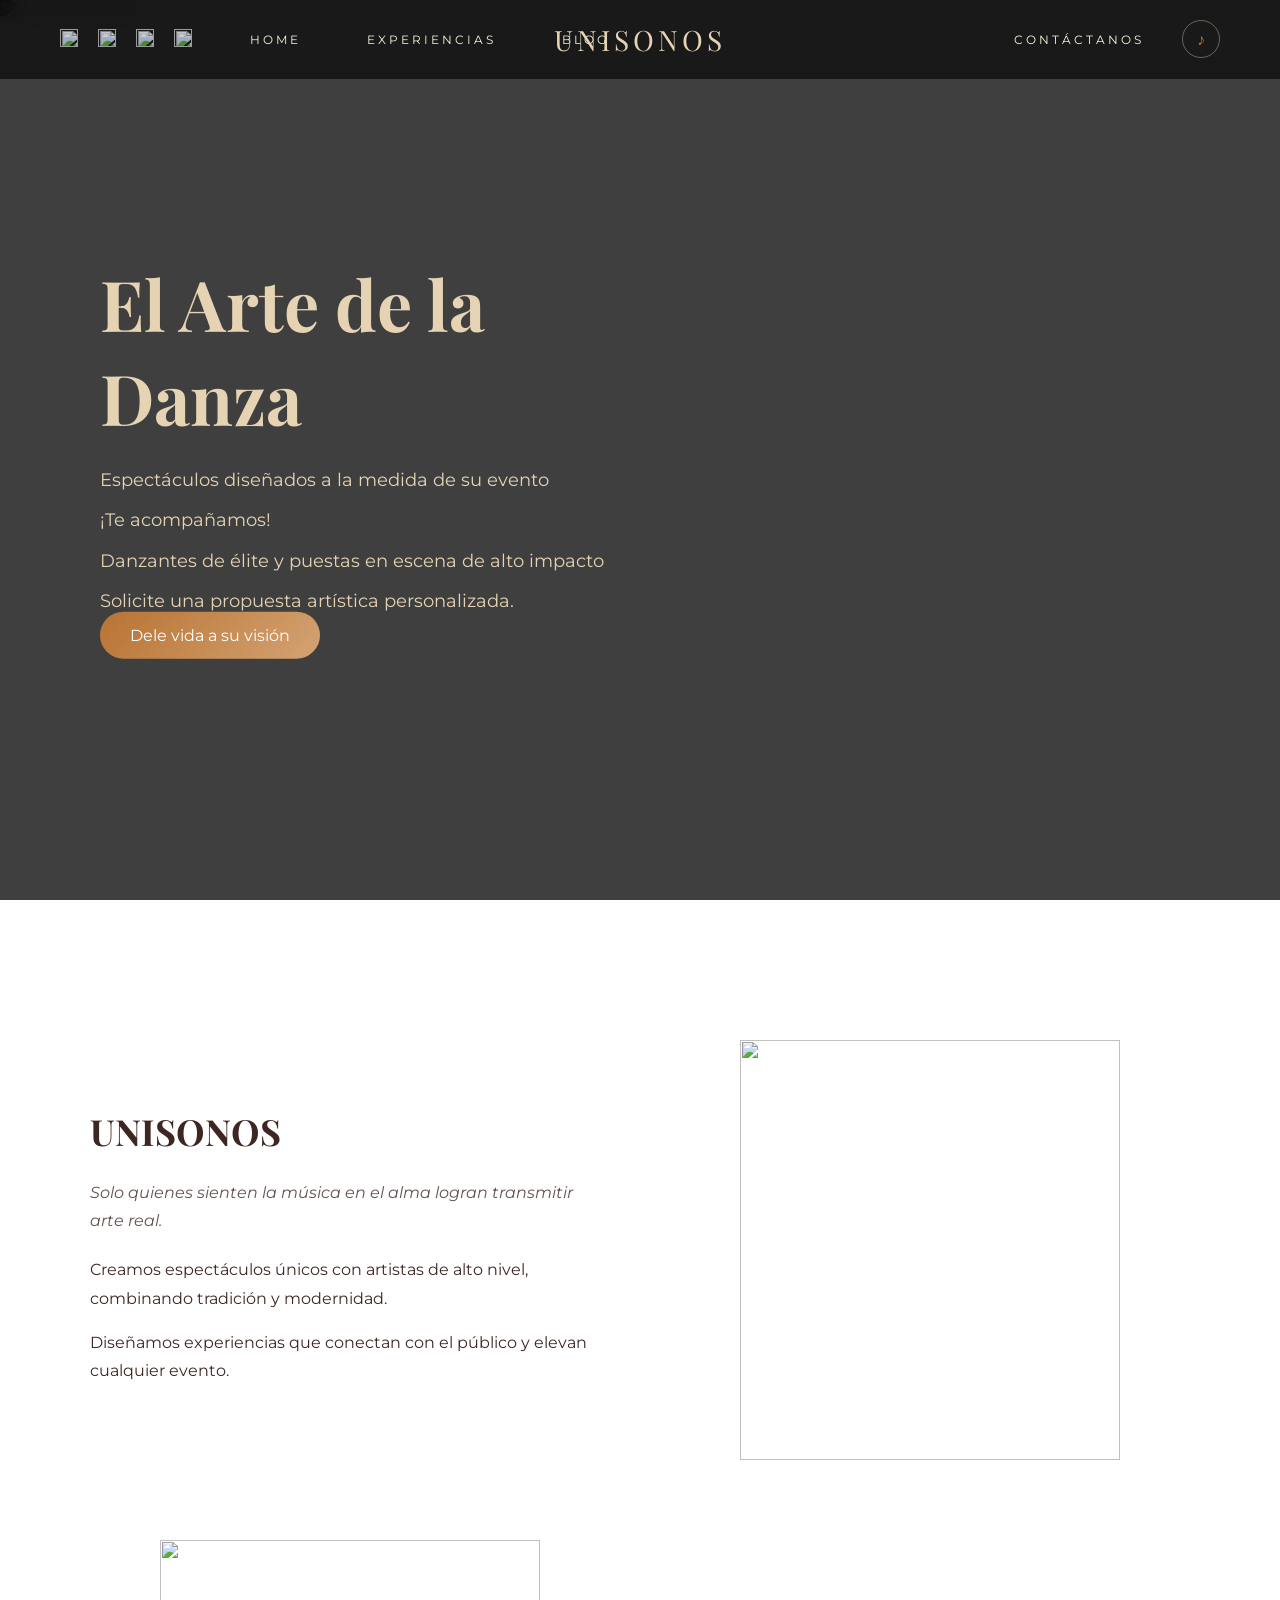
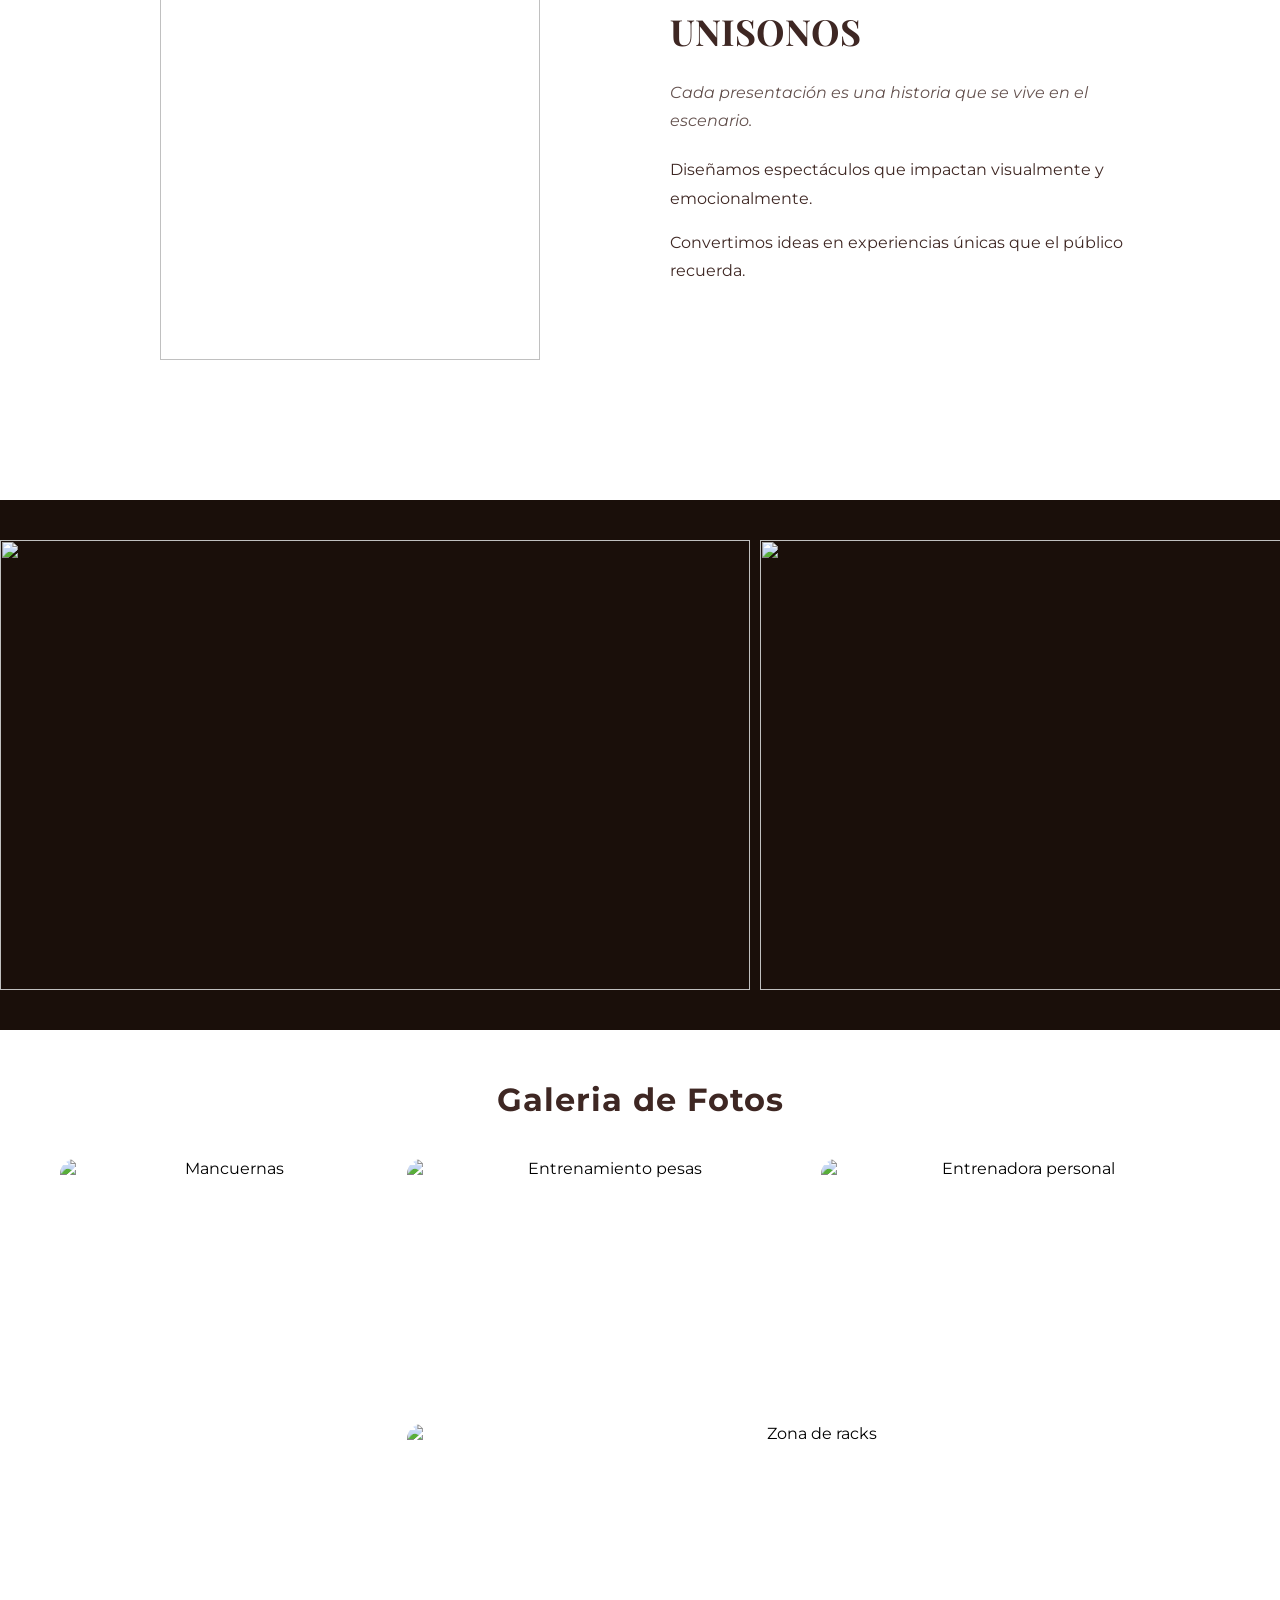
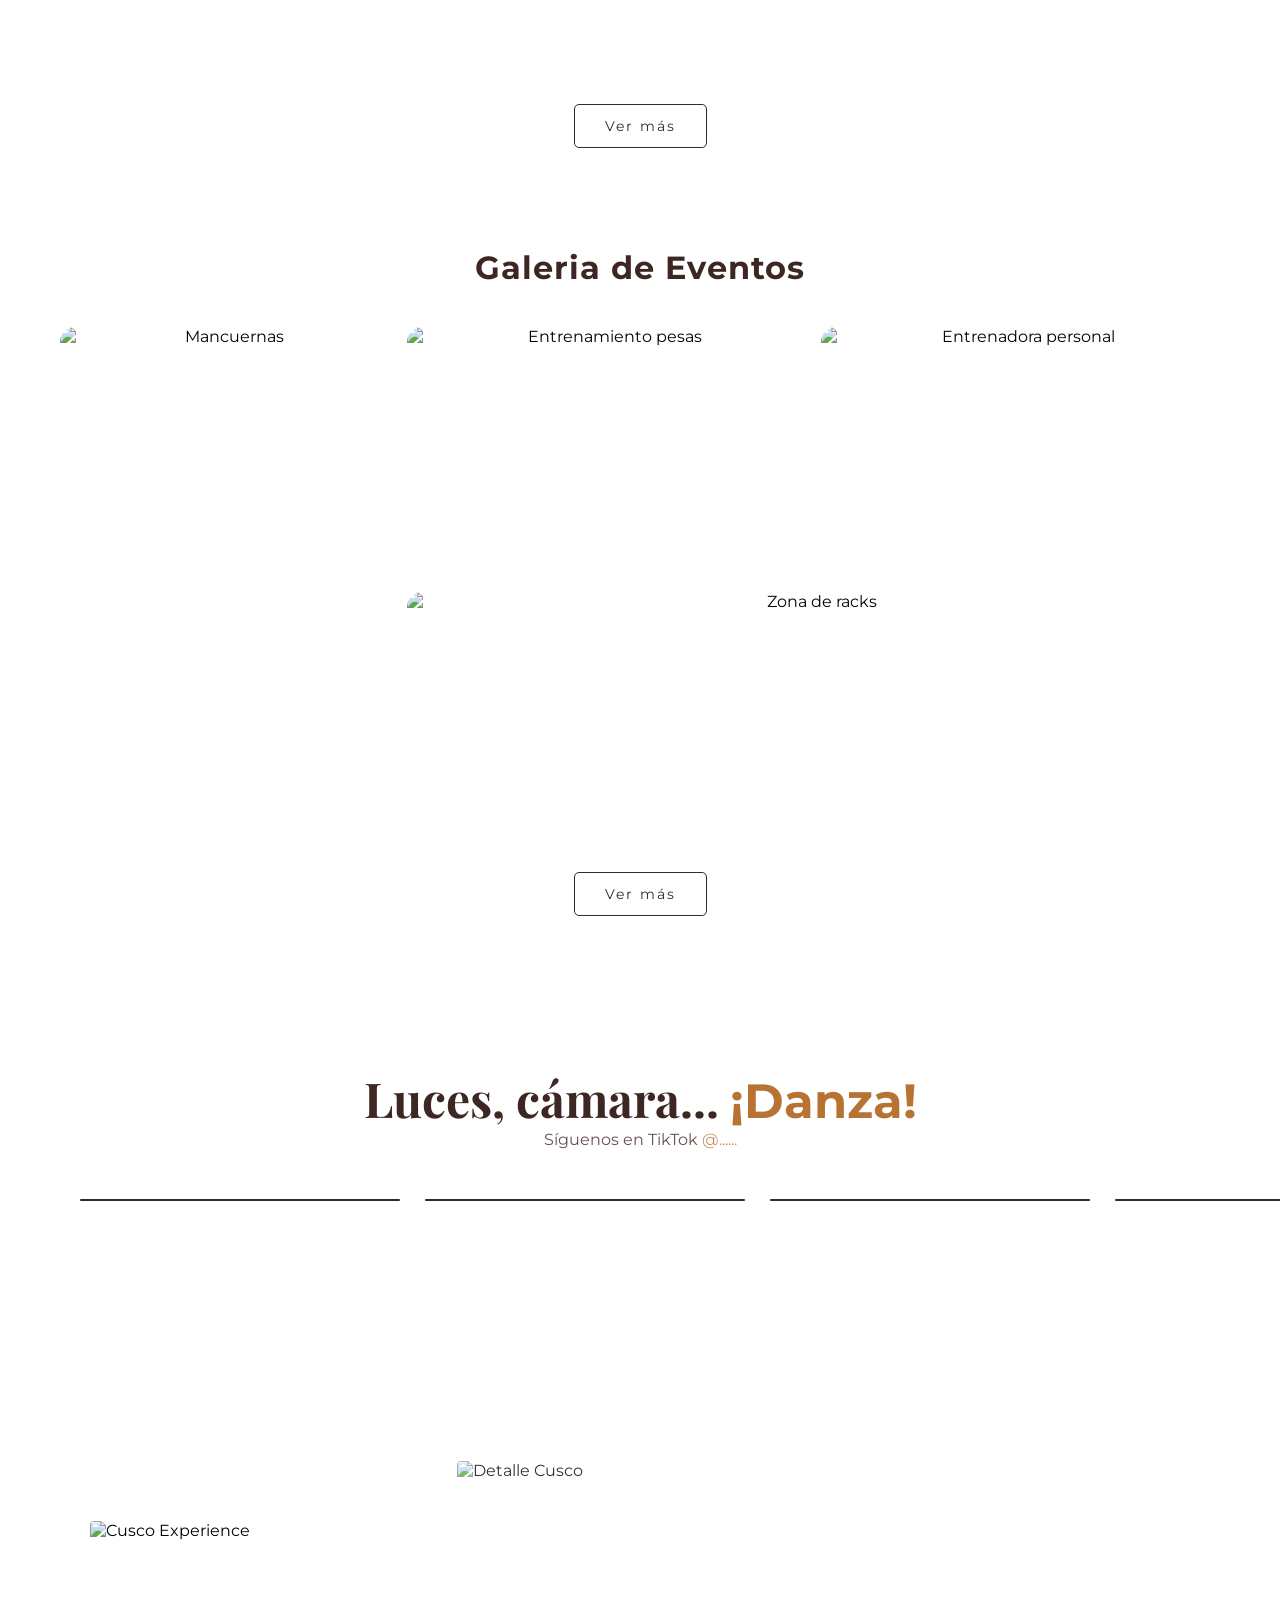
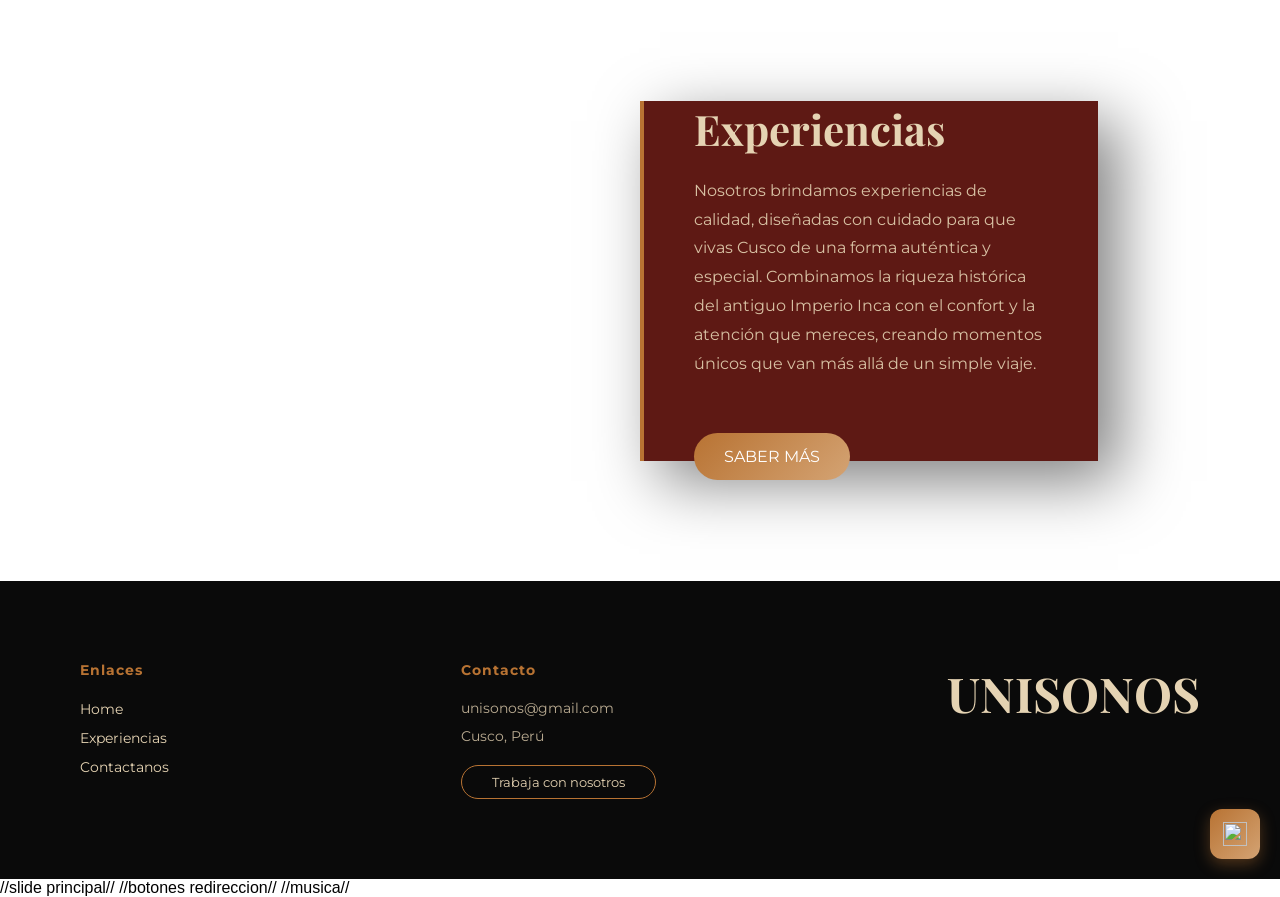
==== index.html @ 62eabf30 "Add files via upload" ====
<!DOCTYPE html>
<html lang="es">
<head>
<meta charset="UTF-8">
<meta name="viewport" content="width=device-width, initial-scale=1.0">

<title>UNISONOS</title>


<link href="https://fonts.googleapis.com/css2?family=Montserrat:wght@300;400;600&family=Playfair+Display:wght@600&display=swap" rel="stylesheet">
<link rel="stylesheet" href="styles.css">

</head>

<body>
<section id="home"></section>

<header class="header">
  <!-- IZQUIERDA -->
  <div class="left-group">
    <!-- ICONOS -->
    <div class="social">
      <a href="#"><img src="https://img.icons8.com/ios-filled/20/ffffff/facebook--v1.png"/></a>
      <a href="#"><img src="https://img.icons8.com/ios-filled/20/ffffff/instagram-new.png"/></a>
      <a href="#"><img src="https://img.icons8.com/ios-filled/20/ffffff/pinterest.png"/></a>
      <a href="#"><img src="https://img.icons8.com/ios-filled/20/ffffff/twitter.png"/></a>
    </div>
    <!-- NAV IZQUIERDA -->
    <nav class="nav-left">
      <a href="#home" class="btn from-top">Home</a>
      <a href="#experiencias" class="btn from-top">Experiencias</a>
      <a href="blog.html" class="btn from-top">Blog</a>
    </nav>
  </div>
  <!-- CENTRO -->
  <div class="logo">UNISONOS</div>
  <!-- DERECHA -->
  <nav class="nav-right">
  <a href="contactanos.html" class="btn from-top">Contáctanos</a>
  <button class="music-btn" onclick="toggleMusic()">
    ♪
  </button>
</nav>
</nav>
</header>

<section class="hero">
  <!-- SLIDER -->
<div class="hero-gif">
  <img src="gif2.gif" alt="fondo animado">
  <div class="overlay"></div>
</div>

  <!-- OVERLAY OSCURO -->
  <div class="overlay"></div>

  <!-- CONTENIDO -->
  <div class="hero-content">
    <h1>El Arte de la<br> Danza</h1>

    <p>Espectáculos diseñados a la medida de su evento</p>
    <p>¡Te acompañamos!</p>
    <p>Danzantes de élite y puestas en escena de alto impacto</p>
    <p>Solicite una propuesta artística personalizada.</p>

    <a href="contactanos.html" class="cta">Dele vida a su visión</a>
  </div>
</section>

<div class="magazine-section">
  <!-- BLOQUE 1 -->
  <div class="mag-block">
    <div class="mag-content">
      <div class="mag-text">
        <h2 class="name">UNISONOS</h2>
        <p class="quote">
          Solo quienes sienten la música en el alma logran transmitir arte real.
        </p>
        <p>
          Creamos espectáculos únicos con artistas de alto nivel,
          combinando tradición y modernidad.
        </p>
        <p>
          Diseñamos experiencias que conectan con el público
          y elevan cualquier evento.
        </p>
      </div>
    </div>
    <div class="mag-image">
      <img src="dan4.png" alt="">
    </div>
  </div>

  <!-- BLOQUE 2 (invertido) -->
  <div class="mag-block reverse">
    <div class="mag-content">
      <div class="mag-text">
        <h2 class="name">UNISONOS</h2>
        <p class="quote">
          Cada presentación es una historia que se vive en el escenario.
        </p>
        <p>
          Diseñamos espectáculos que impactan visualmente y emocionalmente.
        </p>
        <p>
          Convertimos ideas en experiencias únicas que el público recuerda.
        </p>
      </div>
    </div>
    <div class="mag-image">
      <img src="dan3.png" alt="">
    </div>
  </div>
</div>

<section class="gallery">
  <div class="gallery-track">

    <!-- ORIGINAL -->
    <img src="foto1.jpg">
    <img src="foto2.jpg">
    <img src="foto3.jpg">
    <img src="foto4.jpg">

    <!-- DUPLICADO EXACTO -->
    <img src="foto1.jpg">
    <img src="foto2.jpg">
    <img src="foto3.jpg">
    <img src="foto4.jpg">

  </div>
</section>

<section class="instalaciones-section">
    <h2 class="titulo">Galeria de Fotos</h2>
    
    <div class="galeria-grid">
        <div class="item foto-larga">
            <img src="foto1.jpg" alt="Mancuernas">
        </div>
        
        <div class="item">
            <img src="foto2.jpg" alt="Entrenamiento pesas">
        </div>
        
        <div class="item">
            <img src="foto3.jpg" alt="Entrenadora personal">
        </div>
        
        <div class="item foto-ancha">
            <img src="foto4.jpg" alt="Zona de racks">
        </div>
    </div>
    <div class="btn-vermas">
    <a href="#">Ver más</a>
    </div>
</section>

<section class="instalaciones-section">
    <h2 class="titulo">Galeria de Eventos</h2>
    
    <div class="galeria-grid">
        <div class="item foto-larga">
            <img src="foto1.jpg" alt="Mancuernas">
        </div>
        
        <div class="item">
            <img src="foto2.jpg" alt="Entrenamiento pesas">
        </div>
        
        <div class="item">
            <img src="foto3.jpg" alt="Entrenadora personal">
        </div>
        
        <div class="item foto-ancha">
            <img src="foto4.jpg" alt="Zona de racks">
        </div>
    </div>
    <div class="btn-vermas">
    <a href="#">Ver más</a>
    </div>
</section>

<section id="social" class="tiktok-section">

  <div class="tiktok-header">
    <h2>Luces, cámara... <span>¡Danza!</span></h2>
    <p>
      Síguenos en TikTok 
      <a href="https://www.tiktok.com/" target="_blank">@......</a>
    </p>
  </div>
  
  <div class="tiktok-carousel">
<div class="tiktok-card">
  <blockquote class="tiktok-embed" 
    cite="https://www.tiktok.com/@dansa.peru/video/7626071694062406930" 
    data-video-id="7626071694062406930"
    style="max-width:100%; min-width:280px;">
    <section></section>
  </blockquote>
</div>

<div class="tiktok-card">
  <blockquote class="tiktok-embed"
    cite="https://www.tiktok.com/@dansa.peru/video/7623804150001847559"
    data-video-id="7623804150001847559"
    style="max-width:100%; min-width:280px;">
    <section></section>
  </blockquote>
</div>

<div class="tiktok-card">
  <blockquote class="tiktok-embed"
    cite="https://www.tiktok.com/@dansa.peru/video/7620483566073400583"
    data-video-id="7620483566073400583"
    style="max-width:100%; min-width:280px;">
    <section></section>
  </blockquote>
</div>

<div class="tiktok-card">
  <blockquote class="tiktok-embed"
    cite="https://www.tiktok.com/@dansa.peru/video/7607585740066688264"
    data-video-id="7607585740066688264"
    style="max-width:100%; min-width:280px;">
    <section></section>
  </blockquote>
</div>

  </div>
</section>
</section>
</section>

<section id="experiencias">
<section class="about-modern">
  <div class="about-grid">
    <div class="img-box profile-img">
      <img src="foto7.jpg" alt="Cusco Experience">
    </div>
    <div class="img-box detail-img">
      <img src="foto6.jpg" alt="Detalle Cusco">
    </div>
    <div class="info-card">
      <br><h2>Experiencias</h2>
      <p>Nosotros brindamos experiencias de calidad, diseñadas con cuidado para que vivas Cusco de una forma auténtica y especial. Combinamos la riqueza histórica del antiguo Imperio Inca con el confort y la atención que mereces, creando momentos únicos que van más allá de un simple viaje.</p>
      <a href="experiencias.html" class="cta">SABER MÁS</a>
    </div>
  </div>
</section>
</section>

<footer class="footer-unisonos">
  <div class="footer-container">
    <!-- LINKS -->
    <div class="footer-column">
      <h3>Enlaces</h3>
      <ul>
        <li><a href="#home">Home</a></li>
        <li><a href="#experiencias">Experiencias</a></li>
        <li><a href="contactanos.html">Contactanos</a></li>
      </ul>
    </div>
    <!-- CONTACTO -->
    <div class="footer-column">
      <h3>Contacto</h3>
      <p>unisonos@gmail.com</p>
      <p>Cusco, Perú</p>
      <a href="https://wa.me/51999999999?text=Hola,%20quiero%20información%20sobre%20eventos" target="_blank" class="collab-btn">
      Trabaja con nosotros
      </a>
    </div>
    <!-- LOGO -->
    <div class="footer-column logo-column">
      <h2 class="footer-logo">UNISONOS</h2>
    </div>
  </div>
  <!-- BURBUJA -->
<a href="https://wa.me/51999999999" target="_blank" class="chat-bubble">
  <img src="https://img.icons8.com/?size=100&id=BkugfgmBwtEI&format=png&color=000000">
</a>
</footer>

<audio id="bg-music" loop>
  <source src="tono.mp3" type="audio/mpeg">
</audio>

//slide principal//
<script>
const slides = document.querySelectorAll('.slide');
let index = 0;

setInterval(() => {
  slides[index].classList.remove('active');
  index = (index + 1) % slides.length;
  slides[index].classList.add('active');
}, 4000);
</script>

//botones redireccion//
<script>
function scrollToSection(id){
  document.getElementById(id).scrollIntoView({
    behavior: 'smooth'
  });
}
</script>

//musica//
<script>
let music = document.getElementById("bg-music");
let isPlaying = false;

function toggleMusic(){
  if(isPlaying){
    music.pause();
  }else{
    music.play();
  }
  isPlaying = !isPlaying;
}

</script>

<script async src="https://www.tiktok.com/embed.js"></script>

</body>

</html>
---- styles.css ----
/* RESET */
*{
  margin:0;
  padding:0;
  box-sizing:border-box;
  font-family:'Montserrat', sans-serif;
}

body{
    background: url("tex.jpg");
    background-size: cover; /* que cubra toda la pantalla */
    background-repeat: no-repeat;
    background-position: center;
}

/* VARIABLES */
:root{
  --def:#F5F5DC;
  --inv:#F5F5DC;
}

/* HEADER */
.header{
  position:fixed;
  top:0;
  width:100%;
  padding:20px 60px;
  display:flex;
  justify-content:space-between;
  align-items:center;
  background:rgba(0,0,0,0.6);
  backdrop-filter: blur(10px);
  z-index:1000;
}

/* REDES */
.social{
  display:flex;
  gap:20px;
}

.social a{
  color:#e5b3b3;
  text-decoration:none;
  font-size:14px;
  transition:0.3s;
}

.social a:hover{
  color:#B87333;
}

/* LOGO CENTRADO */
.logo{
  position:absolute;
  left:50%;
  transform:translateX(-50%);
  font-family:'Playfair Display', serif;
  font-size:28px;
  color:#E5D3B3;
  letter-spacing:4px;
}

/* NAV */
.nav{
  display:flex;
  gap:10px;
}

/* BOTONES PRO */
.btn {    
  position: relative; 
  padding: 12px 28px;
  font-size: 12px;
  color: var(--inv);
  letter-spacing: 3px;
  text-transform: uppercase;
  cursor: pointer;
  user-select: none;
  background: transparent;
  border: none;
}

.btn:before, .btn:after {
  content: '';
  position: absolute; 
  transition: all 0.5s cubic-bezier(0.77, 0, 0.175, 1);
  z-index: -1;
}

.btn:hover {
  color: var(--def);
  transition-delay: .4s;
}

a{
  text-decoration: none;
}

/* AGRUPAR IZQUIERDA */
.left-group{
  display:flex;
  align-items:center;
  gap:30px;
}

/* ICONOS COMO IMAGEN */
.social img{
  width:18px;
  height:18px;
  filter: brightness(0.8);
  transition:0.3s;
}

.social a:hover img{
  filter: brightness(1) sepia(1) hue-rotate(330deg) saturate(2);
}

/* NAV IZQUIERDA */
.nav-left{
  display:flex;
  gap:10px;
}

/* NAV DERECHA */
.nav-right{
  display:flex;
}

.music-btn{
  margin-left:10px;
  width:38px;
  height:38px;
  border-radius:50%;
  border:1px solid rgba(229,211,179,0.4);
  background:transparent;
  color:#B87333;
  cursor:pointer;
  font-size:16px;
  transition:0.3s;
  display:flex;
  align-items:center;
  justify-content:center;
}

.music-btn:hover{
  background:#B87333;
  color:#000;
  transform:scale(1.1);
}


/* EFECTO De las imagenes de rotacion *//* EFECTO De las imagenes de rotacion */
.from-top:before, 
.from-top:after {
  left: 0;
  width: 100%;
  height: 0;
}

.from-top:before {
  bottom: 0;  
  border: 1px solid var(--inv);
  border-top: 0;
  border-bottom: 0;
}

.from-top:after {
  top: 0;
  background: linear-gradient(135deg,#B87333,#d4a373);
}

.from-top:hover:before,
.from-top:hover:after {
  height: 100%;
}

.hero-gif{
  position:absolute;
  top:0;
  left:0;
  width:100%;
  height:100vh;
  overflow:hidden;
  z-index:0;
}

.hero-gif img{
  width:100%;
  height:100%;
  object-fit:cover;
  filter: brightness(0.7);
}

/* oscurecer para legibilidad del texto */
.overlay{
  position:absolute;
  top:0;
  left:0;
  width:100%;
  height:100%;
  background:rgba(0,0,0,0.4);
}

/* HERO DEMO */
.hero{
  height:100vh;
  display:flex;
  justify-content:center;
  align-items:center;
  color:white;
}

/* Clase HERO *//* Clase HERO *//* Clase HERO *//* Clase HERO *//* Clase HERO *//* Clase HERO */
.hero{
  height:100vh;
  position:relative;
  overflow:hidden;
}

/* SLIDER FONDO */
.slider-bg{
  position:absolute;
  width:100%;
  height:100%;
  top:0;
  left:0;
}

.slide{
  position:absolute;
  width:100%;
  height:100%;
  background-size:cover;
  background-position:center;
  opacity:0;
  transition: opacity 1.5s ease-in-out;
}

.slide.active{
  opacity:1;
}

/* OVERLAY */
.overlay{
  position:absolute;
  width:100%;
  height:100%;
  background:rgba(0,0,0,0.5);
  z-index:1;
}

/* CONTENIDO */
.hero-content{
  position:absolute;
  top:50%;
  left:100px;
  transform:translateY(-50%);
  color:#E5D3B3;
  z-index:2;
  max-width:600px;
}

.hero-content h1{
  font-family:'Playfair Display', serif;
  font-size:70px;
  margin-bottom:20px;
}

.hero-content p{
  font-size:18px;
  line-height:1.8;
  margin-bottom:8px;
}

/* BOTÓN CTA */
.cta{
  margin-top:25px;
  background: linear-gradient(135deg, #B87333, #d4a373);
  padding:14px 30px;
  border:none;
  color:white;
  border-radius:30px;
  cursor:pointer;
  transition:0.3s;
}

.cta:hover{
  transform: scale(1.05);
}

/* SECCIÓN magazine *//* SECCIÓN magazine *//* SECCIÓN magazine *//* SECCIÓN magazine *//* SECCIÓN magazine *//* SECCIÓN magazine */
.magazine-section{
  width:100%;
  padding:60px 20px;
}

/* BLOQUES */
.mag-block{
  display:flex;
  align-items:center;
  justify-content:space-between;
  max-width:1100px;
  margin:80px auto;
  gap:60px;
}

/* INVERTIR ORDEN */
.mag-block.reverse{
  flex-direction:row-reverse;
}

/* TEXTO */
.mag-content{
  flex:1;
  color:#3E2723;
}

.mag-text{
  max-width:500px;
  line-height:1.8;
}

.mag-text .name{
  font-family:'Playfair Display', serif;
  font-size:36px;
  margin-bottom:15px;
}

.mag-text .quote{
  font-style:italic;
  margin-bottom:20px;
  opacity:0.8;
}

.mag-text p{
  margin-bottom:15px;
}

/* IMAGEN */
.mag-image{
  flex:1;
  display:flex;
  justify-content:center;
}

.mag-image img{
  width:100%;
  max-width:380px;
  height:420px;
  object-fit:cover;
}

/* quitado el efecto hover */
.mag-image img:hover{
  transform:none;
}
/* SECCIÓN gallery *//* SECCIÓN gallery *//* SECCIÓN gallery *//* SECCIÓN gallery *//* SECCIÓN gallery *//* SECCIÓN gallery *//* SECCIÓN gallery */
.gallery{
  overflow:hidden;
  background:#1A0F0A;
  padding:40px 0;
}

/* TRACK */
.gallery-track{
  display:flex;
  width:max-content;
  animation: scroll 20s linear infinite;
}

/* IMÁGENES */
.gallery-track img{
  width:750px;
  height:450px;
  object-fit:cover;
  margin-right:10px;
  flex-shrink:0;
  transition:0.3s;
}

.gallery-track img:hover{
  transform:none;
}

/* ANIMACIÓN PERFECTA */
@keyframes scroll{
  0%{
    transform: translateX(0);
  }
  100%{
    transform: translateX(-50%);
  }
}


/* SECCIÓN Galeria de Fotos *//* SECCIÓN Galeria de Fotos *//* SECCIÓN Galeria de Fotos *//* SECCIÓN Galeria de Fotos *//* SECCIÓN Galeria de Fotos */
/* Estilos Generales y Fondo */
body {
    background-color: transparent;
    margin: 0;
    font-family: sans-serif;
}

.instalaciones-section {
    padding: 50px 20px;
    text-align: center;
    max-width: 1200px;
    margin: 0 auto;
}

/* Título */
.titulo {
    color: #3E2723;
    font-size: 32px;
    font-weight: bold;
    margin-bottom: 40px;
    letter-spacing: 1px;
}

/* Rejilla (Grid) */
.galeria-grid {
    display: grid;
    /* Creamos 3 columnas y 2 filas */
    grid-template-columns: 1fr 1.2fr 1.2fr;
    grid-template-rows: 250px 250px;
    gap: 15px; /* Espacio entre fotos */
}

/* Configuración de celdas específicas */
.item {
    overflow: hidden;
    border-radius: 15px; /* Bordes redondeados tal cual la imagen */
}

.item img {
    width: 100%;
    height: 100%;
    object-fit: cover; /* Para que la imagen rellene el cuadro sin deformarse */
    display: block;
}

/* Posicionamiento de las fotos especiales */
.foto-larga {
    grid-row: 1 / 3; /* Ocupa desde la fila 1 a la 3 (las dos filas) */
}

.foto-ancha {
    grid-column: 2 / 4; /* Ocupa desde la columna 2 a la 4 (dos columnas abajo) */
}

.btn-vermas{
    margin-top: 30px;
    display: flex;
    justify-content: center;
}

.btn-vermas a{
    padding: 12px 30px;
    border: 1px solid #2C2C2C;
    color: #2C2C2C;
    text-decoration: none;
    font-size: 14px;
    letter-spacing: 2px;
    transition: 0.3s ease;
    border-radius: 5px;
}

/* efecto hover elegante */
.btn-vermas a:hover{
    background: #B87333;
    color: #000;
    transform: translateY(-3px);
}

/* --- TIKTOK SECTION --- *//* --- TIKTOK SECTION --- *//* --- TIKTOK SECTION --- *//* --- TIKTOK SECTION --- *//* --- TIKTOK SECTION --- *//* --- TIKTOK SECTION --- */
/* SECCIÓN */
.tiktok-section{
  padding:100px 0 140px;
  background: transparent;
}

/* HEADER */
.tiktok-header{
  text-align:center;
  margin-bottom:50px;
  color:#3E2723;
}

.tiktok-header h2{
  font-family:'Playfair Display', serif;
  font-size:3rem;
}

.tiktok-header h2 span{
  color:#B87333;
}

.tiktok-header p{
  opacity:0.8;
}

.tiktok-header a{
  color:#B87333;
  text-decoration:none;
}

/* CARRUSEL */
.tiktok-carousel{
  display:flex;
  gap:25px;
  padding:0 80px;
  overflow-x:auto;
  scroll-snap-type:x mandatory;
}

.tiktok-carousel::-webkit-scrollbar{
  display:none;
}

/* CARDS */
.tiktok-card{
  min-width:320px;
  max-width:350px;
  border-radius:20px;
  overflow:hidden;
  background:#000;
  display:flex;
  justify-content:center;
  align-items:center;
  scroll-snap-align:center;
  border:1px solid rgba(229,211,179,0.2);
  transition:0.4s;
}

/* HOVER */
.tiktok-card:hover{
  transform:scale(1.03);
  border-color:#B87333;
  box-shadow:0 10px 30px rgba(184,115,51,0.3);
}

/* LINK */
.tiktok-link{
  position:absolute;
  width:100%;
  height:100%;
  top:0;
  left:0;
}

/* BOTÓN PLAY */
.play-btn{
  width:65px;
  height:65px;
  background:rgba(184,115,51,0.8);
  border-radius:50%;
  display:flex;
  align-items:center;
  justify-content:center;
  font-size:24px;
  color:white;
  backdrop-filter:blur(6px);
  transition:0.4s;
}

.tiktok-card:hover .play-btn{
  transform:scale(1.1);
  background:linear-gradient(135deg,#B87333,#d4a373);
}

.tiktok-card blockquote{
  width:100% !important;
  margin:0 !important;
}

.tiktok-card iframe{
  width:100% !important;
  height:auto !important;
  min-height:600px; /* altura real tipo TikTok */
  border-radius:20px;
}
/* --- has tu evento --- *//* --- has tu evento --- *//* --- has tu evento --- *//* --- has tu evento --- *//* --- has tu evento --- */
/* SECCIÓN */
.contact-section{
  background:#0f0f0f;
  padding:100px 0;
}

/* WRAPPER */
#main-wrapper{
  display:flex;
  width:100%;
  max-width:1200px;
  height:600px;
  margin:auto;
  position:relative;
  overflow:hidden;
  transition: all 0.8s cubic-bezier(0.77, 0, 0.175, 1);
}

/* IZQUIERDA */
.left-panel{
  width:100%;
  display:flex;
  align-items:center;
  justify-content:center;
  background:#0f0f0f;
  position:relative;
  transition: all 0.8s cubic-bezier(0.77, 0, 0.175, 1);
}

/* PATRÓN */
.pattern-bg{
  position:absolute;
  width:100%;
  height:100%;
  background: radial-gradient(circle, rgba(184,115,51,0.1) 1px, transparent 1px);
  background-size:30px 30px;
  opacity:0;
  transition:0.5s;
}

/* CÍRCULO */
.circle-content{
  width:260px;
  height:260px;
  border-radius:50%;
  border:2px solid #B87333;
  display:flex;
  flex-direction:column;
  justify-content:center;
  align-items:center;
  text-align:center;
  padding:20px;
  color:#E5D3B3;
  background:rgba(0,0,0,0.6);
  backdrop-filter:blur(10px);
  transition: all 0.8s ease;
}

.circle-title{
  font-family:'Playfair Display', serif;
  margin-bottom:10px;
}

.circle-text{
  font-size:14px;
  opacity:0.8;
}

/* DERECHA */
.right-panel{
  position:absolute;
  right:0;
  top:0;
  height:100%;
  width:50%;
  background:#111;
  transform: translateX(100%);
  opacity:0;
  display:flex;
  align-items:center;
  transition: all 0.8s cubic-bezier(0.77, 0, 0.175, 1);
  box-shadow: -20px 0 50px rgba(0,0,0,0.6);
}

/* FORM */
.form-container{
  width:100%;
  max-width:500px;
  margin:auto;
  color:#E5D3B3;
  transform: translateX(40px);
  opacity:0;
  transition: all 0.6s ease;
}

.contact-title{
  font-family:'Playfair Display', serif;
  font-size:36px;
  color:#B87333;
}

input, textarea{
  width:100%;
  padding:12px;
  margin:6px 0;
  border:1px solid rgba(229,211,179,0.2);
  background:#0f0f0f;
  color:#E5D3B3;
}

.row{
  display:flex;
  gap:10px;
}

textarea{
  min-height:100px;
}

/* BOTÓN ENVIAR */
.send-btn{
  margin-top:10px;
  background:linear-gradient(135deg,#B87333,#d4a373);
  border:none;
  padding:12px 30px;
  color:white;
  cursor:pointer;
  border-radius:30px;
  transition:0.3s;
}

.send-btn:hover{
  transform:scale(1.05);
}

/* BOTÓN INICIAL */
#start-button{
  position:absolute;
  bottom:20%;
  left:50%;
  transform:translateX(-50%);
  padding:15px 40px;
  border:1px solid #B87333;
  background:transparent;
  color:#E5D3B3;
  border-radius:40px;
  cursor:pointer;
  transition: all 0.5s ease;
}

#start-button:hover{
  background:#B87333;
}

/* ESTADO EXPANDIDO */
.state-expanded .left-panel{
  width:50%;
}

.state-expanded .pattern-bg{
  opacity:1;
}

.state-expanded .right-panel{
  transform: translateX(0);
  opacity:1;
  padding:40px;
}

.state-expanded .form-container{
  transform: translateX(0);
  opacity:1;
  transition-delay:0.3s;
}

.state-expanded #start-button{
  opacity:0;
  transform: translate(-50%, 30px);
  pointer-events:none;
}

.state-expanded .circle-content{
  transform: scale(0.85) translateX(-40px);
  opacity:0.6;
}

/* --- contactanos --- *//* --- contactanos --- *//* --- contactanos --- *//* --- contactanos --- *//* --- contactanos --- *//* --- contactanos --- */
/* SECCIÓN */
.contact-card-section{
  position:relative;
  text-align:center;
  padding:100px 20px;
  background:#0f0f0f;
  color:#E5D3B3;
}

/* HEADER */
.main-title{
  font-family:'Playfair Display', serif;
  font-size:48px;
  margin:10px 0;
}

.subtitle{
  font-size:18px;
  max-width:500px;
  margin:0 auto 50px;
  line-height:1.6;
  opacity:0.8;
}

.highlight{
  color:#B87333;
  font-weight:bold;
}

/* TARJETA */
.contact-info-card{
  display:inline-block;
  background:rgba(255,255,255,0.03);
  border:1px solid rgba(229,211,179,0.15);
  border-radius:40px;
  padding:30px 60px;
  backdrop-filter:blur(10px);
  box-shadow:0 10px 40px rgba(0,0,0,0.5);
  transition:0.4s;
}

/* HOVER TARJETA */
.contact-info-card:hover{
  transform:translateY(-5px);
  border-color:#B87333;
  box-shadow:0 15px 50px rgba(184,115,51,0.2);
}

/* ITEMS */
.info-item{
  display:flex;
  align-items:center;
  justify-content:center;
  margin:15px 0;
  font-size:18px;
}

/* LINKS */
.info-item a{
  text-decoration:none;
  color:#E5D3B3;
  font-weight:500;
  transition:0.3s;
}

.info-item a:hover{
  color:#B87333;
}

/* ICONOS */
.icon{
  margin-right:15px;
  font-size:22px;
  color:#B87333;
}

/* --- footer --- *//* --- footer --- *//* --- footer --- *//* --- footer --- *//* --- footer --- *//* --- footer --- *//* --- footer --- *//* --- footer --- */
/* FOOTER */
.footer-unisonos{
  background:#0a0a0a;
  padding:80px;
  position:relative;
  color:#E5D3B3;
}

/* CONTENEDOR */
.footer-container{
  display:flex;
  justify-content:space-between;
  align-items:flex-start;
  max-width:1200px;
  margin:auto;
}

/* COLUMNAS */
.footer-column h3{
  font-size:14px;
  margin-bottom:20px;
  color:#B87333;
  letter-spacing:1px;
}

.footer-column ul{
  list-style:none;
  padding:0;
}

.footer-column ul li{
  margin-bottom:10px;
}

.footer-column ul li a{
  text-decoration:none;
  color:#E5D3B3;
  font-size:14px;
  transition:0.3s;
}

.footer-column ul li a:hover{
  color:#B87333;
  transform:translateX(5px);
}

/* TEXTO */
.footer-column p{
  font-size:14px;
  margin-bottom:10px;
  opacity:0.8;
}

/* BOTÓN */
.collab-btn{
  display:inline-block;
  border:1px solid #B87333;
  border-radius:25px;
  padding:8px 30px;
  color:#E5D3B3;
  text-decoration:none;
  font-size:13px;
  margin-top:10px;
  transition:0.3s;
}

.collab-btn:hover{
  background:#B87333;
  color:#fff;
}

/* LOGO */
.footer-logo{
  font-size:48px;
  font-family:'Playfair Display', serif;
  margin:0;
  color:#E5D3B3;
}

/* BURBUJA */
.chat-bubble{
  position:absolute;
  bottom:20px;
  right:20px;
  background:linear-gradient(135deg,#B87333,#d4a373);
  width:50px;
  height:50px;
  border-radius:12px;
  display:flex;
  align-items:center;
  justify-content:center;
  cursor:pointer;
  box-shadow:0 5px 15px rgba(184,115,51,0.4);
  transition:0.3s;
}

.chat-bubble:hover{
  transform:scale(1.1);
}

.chat-bubble img{
  width:24px;
  height:24px;
}


/* SECCIÓN experiencia *//* SECCIÓN experiencia *//* SECCIÓN experiencia *//* SECCIÓN experiencia */
.about-modern {
  padding: 120px 80px;
  background: transparent;
  display: flex;
  justify-content: center;
}

.about-grid {
  position: relative;
  width: 100%;
  max-width: 1100px;
  display: grid;
  grid-template-columns: repeat(12, 1fr);
  grid-template-rows: repeat(10, 60px);
}

/* Imagen Principal (Izquierda) */
.profile-img {
  grid-column: 1 / 7;
  grid-row: 2 / 10;
  z-index: 2;
  overflow: hidden;
  border-radius: 4px;
}

/* Imagen Superior (Derecha) */
.detail-img {
  grid-column: 5 / 13;
  grid-row: 1 / 6;
  z-index: 1;
  overflow: hidden;
  border-radius: 4px;
  opacity: 0.8;
}

.img-box img {
  width: 100%;
  height: 100%;
  object-fit: cover;
  transition: transform 0.5s ease;
}

.img-box:hover img {
  transform: scale(1.05);
}

/* Tarjeta de Información */
.info-card {
  background: #5E1914;
  padding: 50px;
  grid-column: 7 / 12;
  grid-row: 5 / 11;
  z-index: 3;
  color: #E5D3B3;
  box-shadow: 20px 20px 60px rgba(0,0,0,0.5);
  display: flex;
  flex-direction: column;
  justify-content: center;
  border-left: 4px solid #B87333;
}

.info-card h2 {
  font-family: 'Playfair Display', serif;
  font-size: 42px;
  margin-bottom: 20px;
}

.info-card p {
  font-family: 'Montserrat', sans-serif;
  line-height: 1.8;
  margin-bottom: 30px;
  font-size: 16px;
  opacity: 0.9;
}

.info-card .cta {
  align-self: flex-start;
}

/* Ajuste Responsivo */
@media (max-width: 900px) {
  .about-grid {
    display: flex;
    flex-direction: column;
    gap: 20px;
  }
  .about-modern {
    padding: 60px 20px;
  }
  .info-card {
    grid-column: auto;
    grid-row: auto;
  }
}

/* RESPONSIVE */
@media (max-width:768px){
  .footer-container{
    flex-direction:column;
    gap:40px;
  }

  .footer-unisonos{
    padding:50px 20px;
  }
}
/* Responsivo para móviles */
@media (max-width: 768px) {
    .galeria-grid {
        grid-template-columns: 1fr;
        grid-template-rows: auto;
    }
    
    .foto-larga, .foto-ancha {
        grid-row: auto;
        grid-column: auto;
    }
}

/* RESPONSIVE */
@media (max-width:900px){
  .mag-block{
    flex-direction:column;
    height:auto;
  }

  .mag-bg{
    width:100%;
    height:120px;
  }

  .mag-content{
    width:100%;
    padding:40px 20px;
  }

  .mag-image{
    position:relative;
    top:0;
    left:0;
    right:0;
    transform:none;
    margin:-60px auto 20px;
  }

  .mag-image img{
    width:90%;
    height:auto;
  }
}
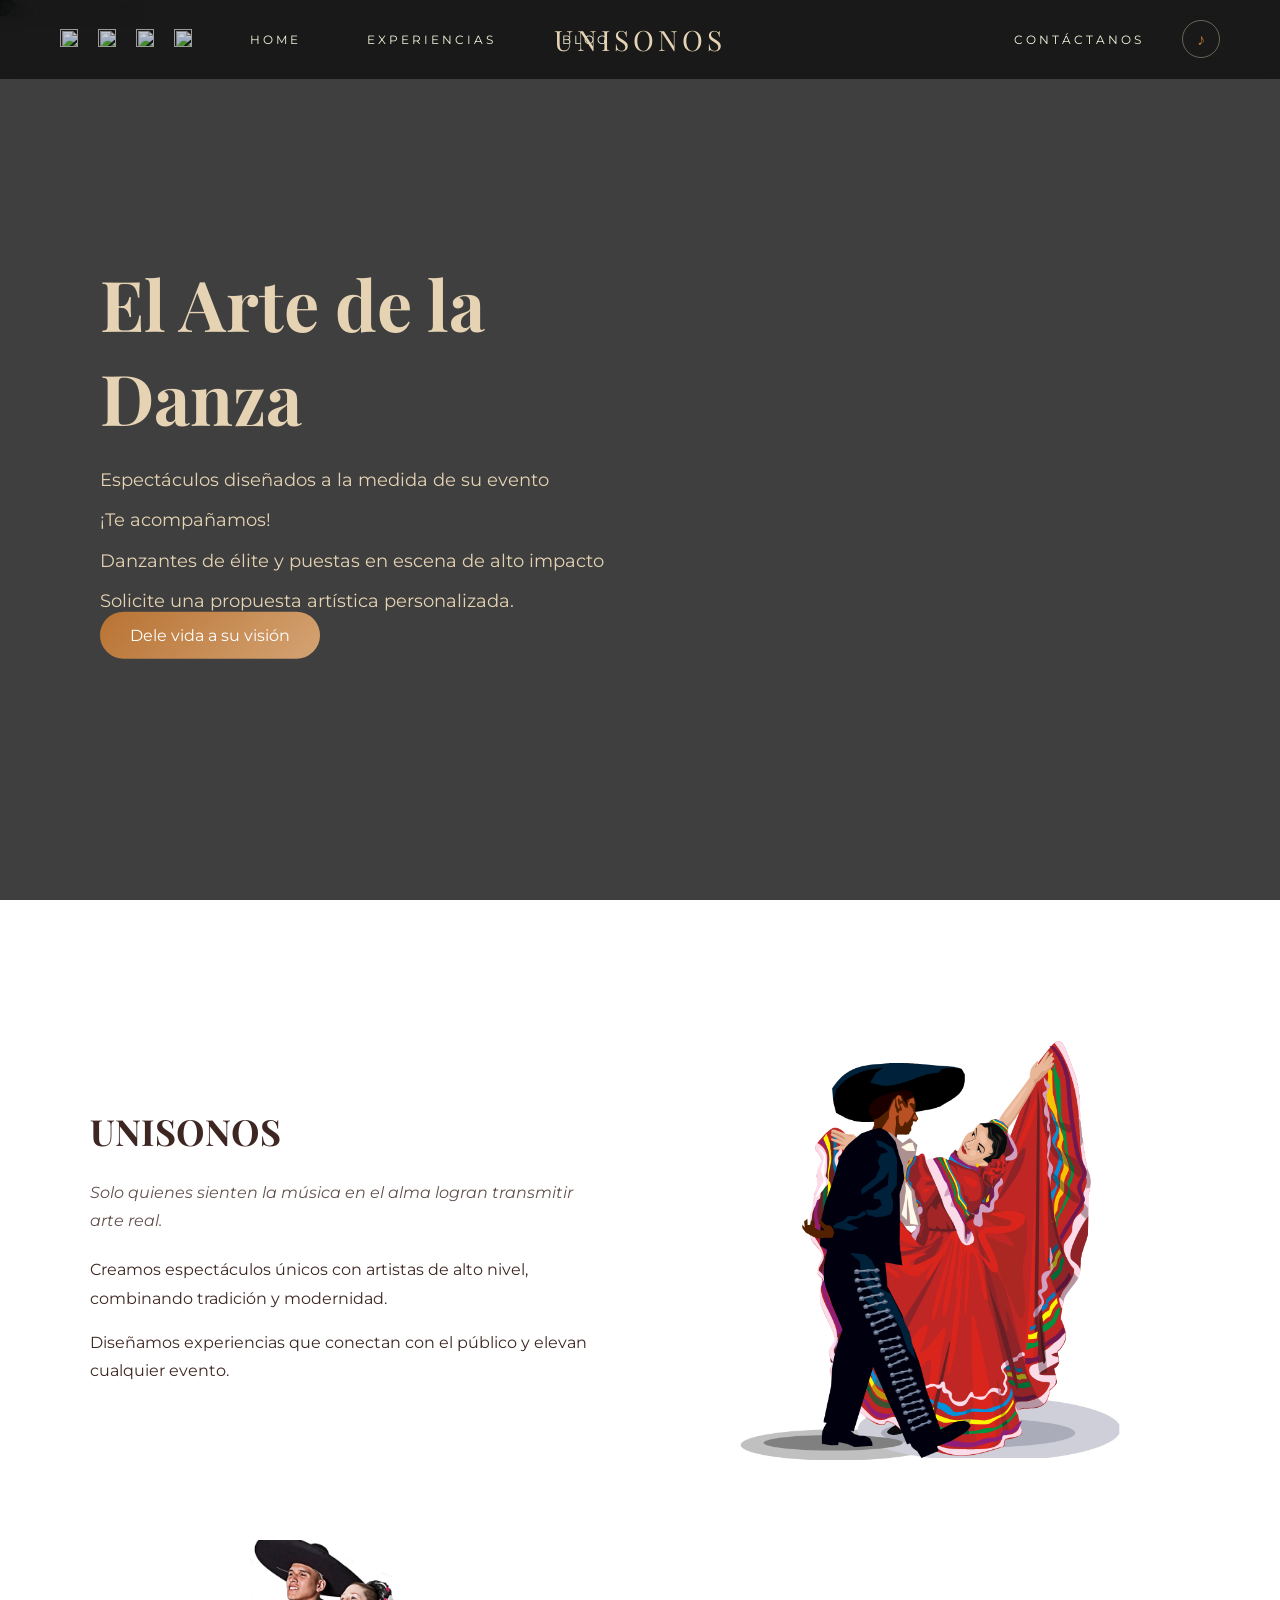
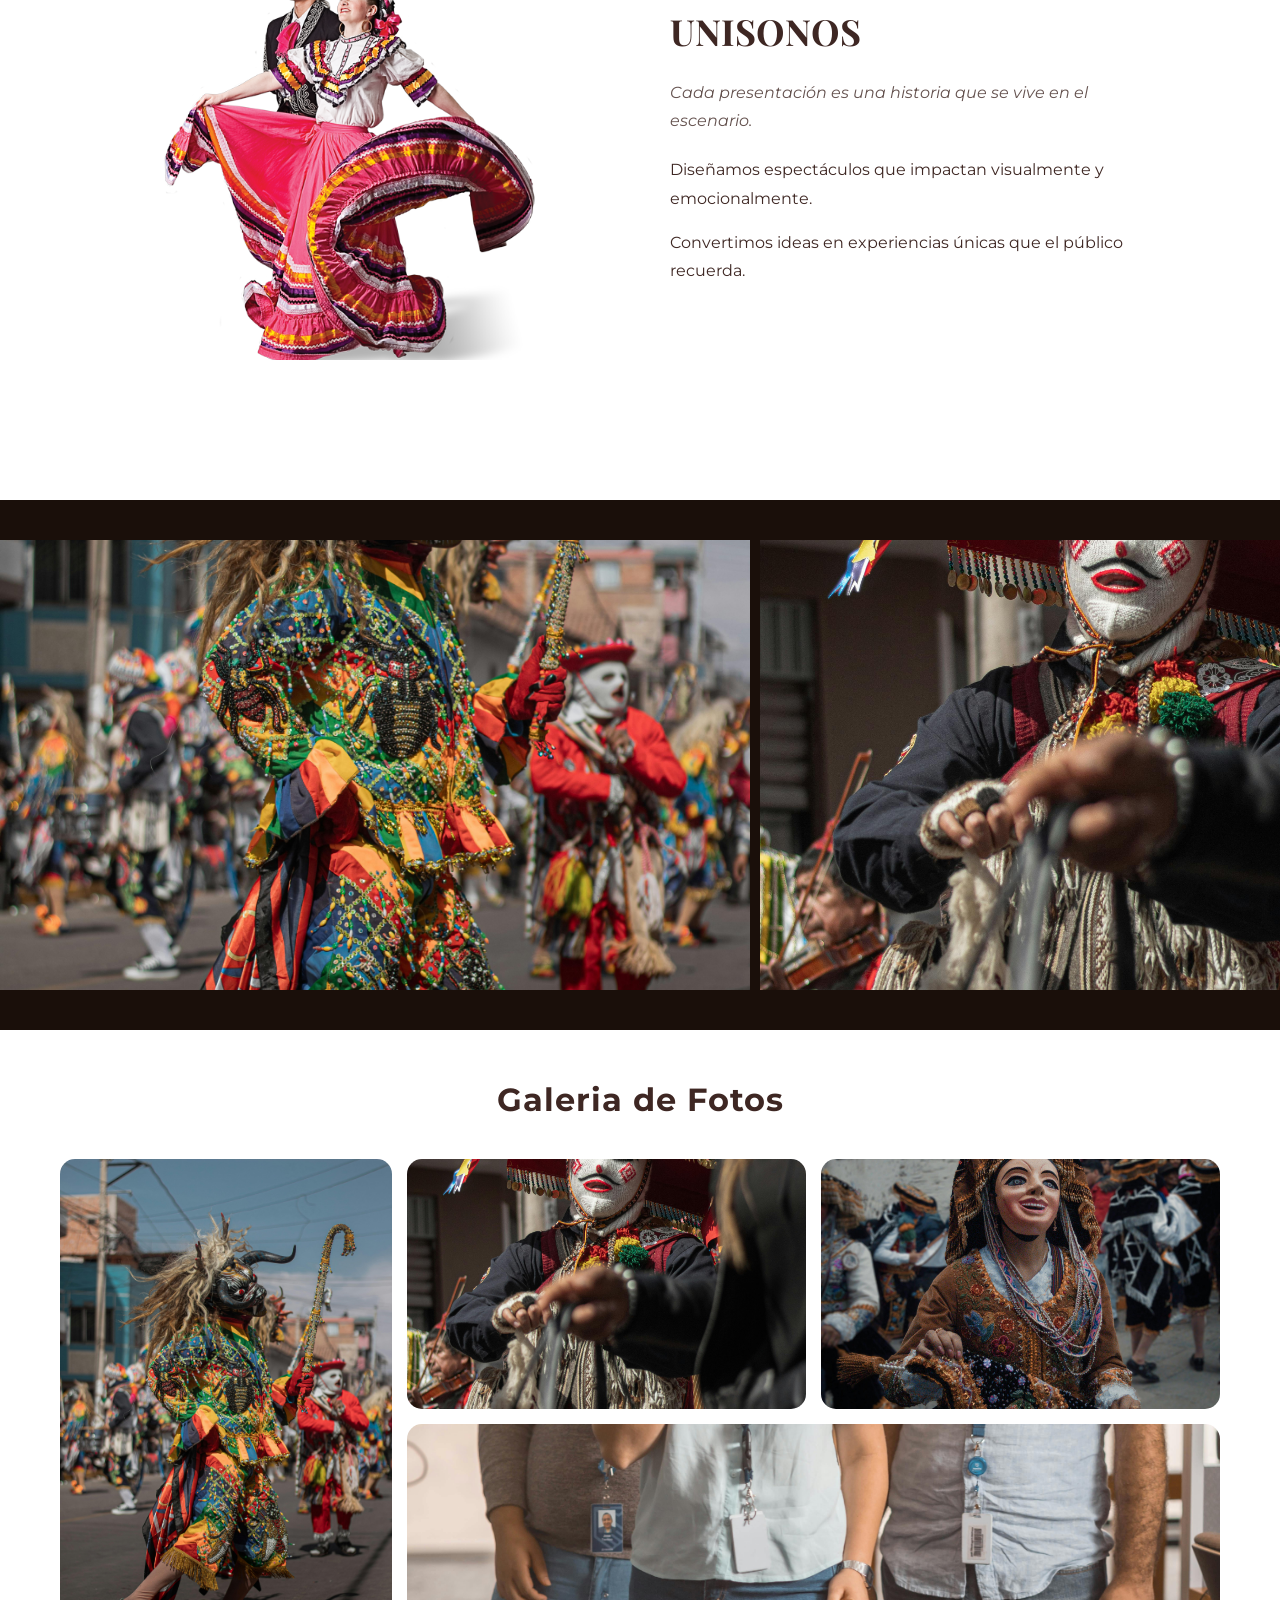
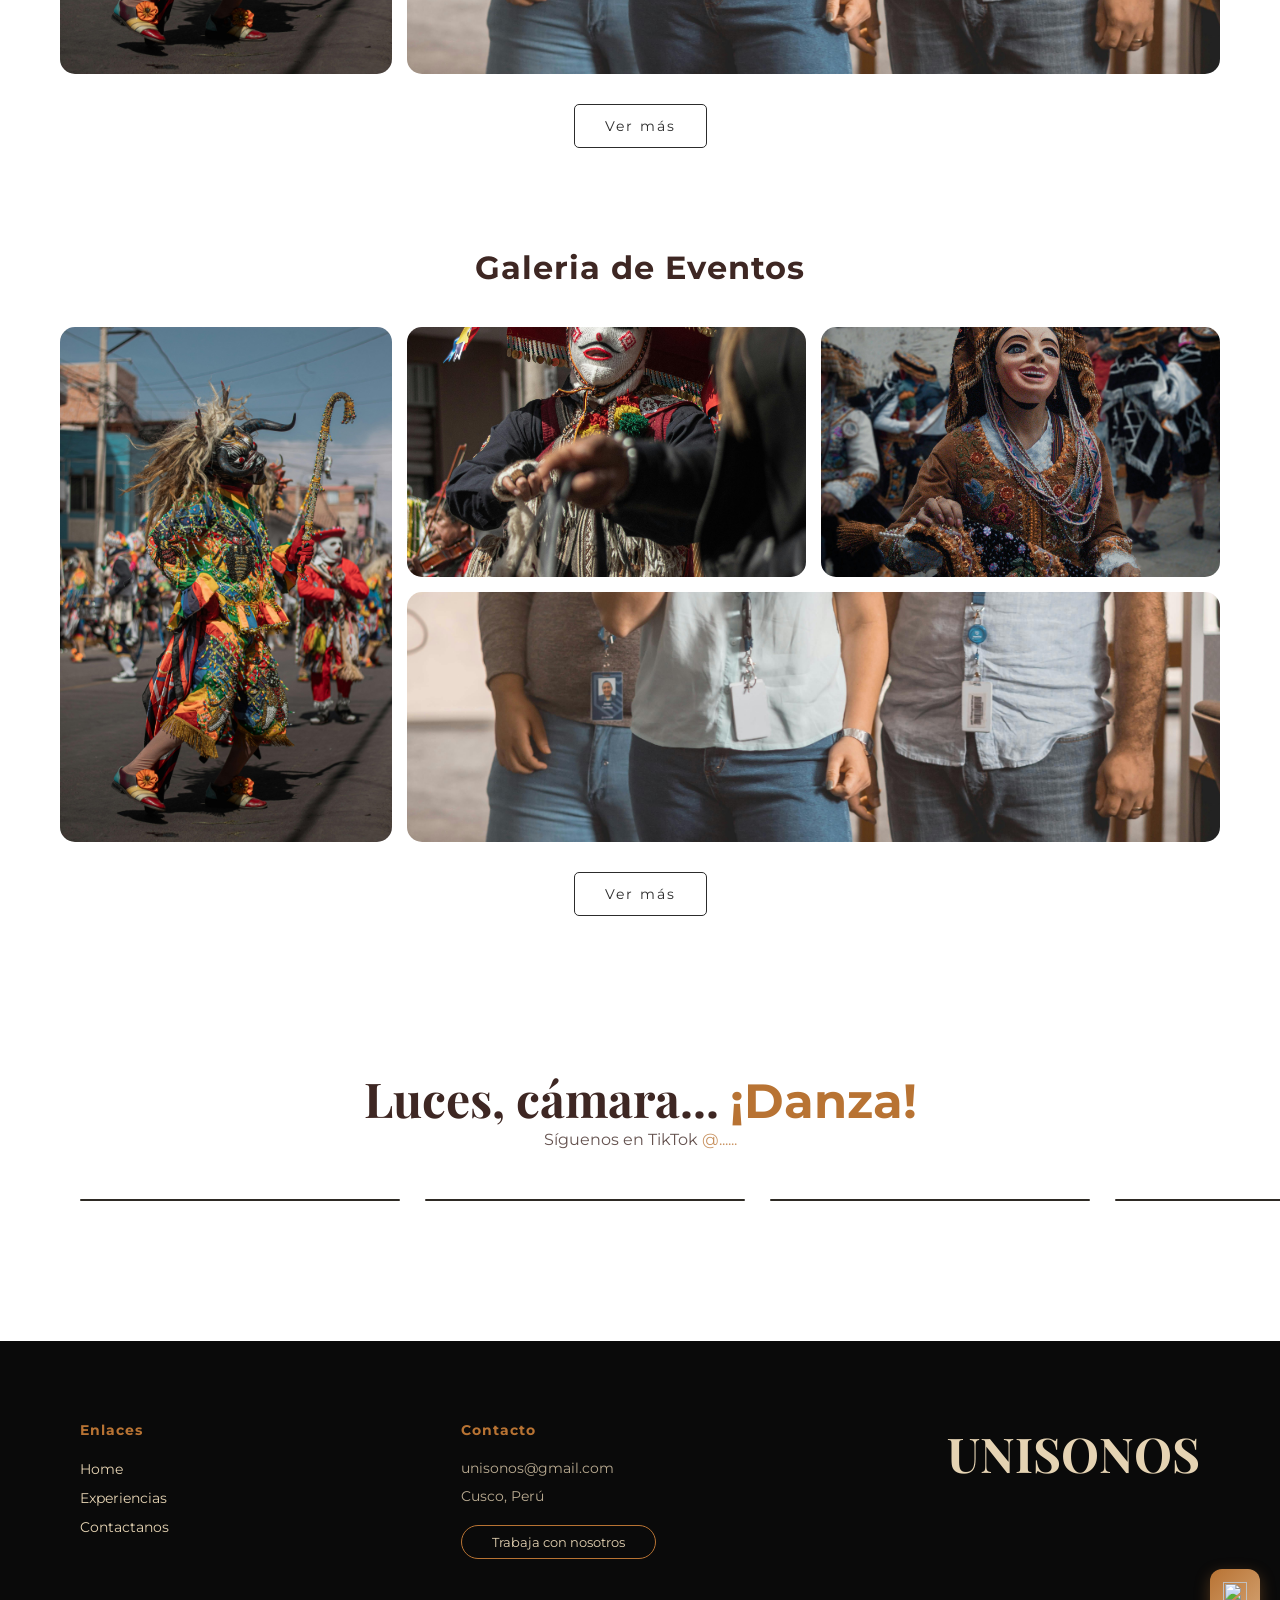
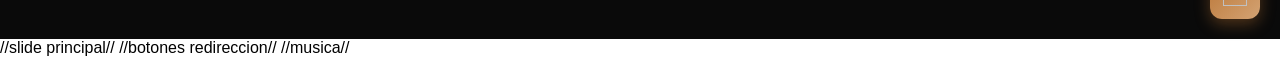
==== commit 493cd38f: "Fix HTML encoding issues in index.html" ====
--- a/index.html
+++ b/index.html
@@ -28,7 +28,7 @@
     <!-- NAV IZQUIERDA -->
     <nav class="nav-left">
       <a href="#home" class="btn from-top">Home</a>
-      <a href="#experiencias" class="btn from-top">Experiencias</a>
+      <a href="#experiencias.html" class="btn from-top">Experiencias</a>
       <a href="blog.html" class="btn from-top">Blog</a>
     </nav>
   </div>
@@ -233,7 +233,7 @@
 </section>
 </section>
 
-<section id="experiencias">
+<!--<section id="experiencias">
 <section class="about-modern">
   <div class="about-grid">
     <div class="img-box profile-img">
@@ -249,7 +249,7 @@
     </div>
   </div>
 </section>
-</section>
+</section>-->
 
 <footer class="footer-unisonos">
   <div class="footer-container">
@@ -327,4 +327,4 @@
 
 </body>
 
-</html>+</html>
